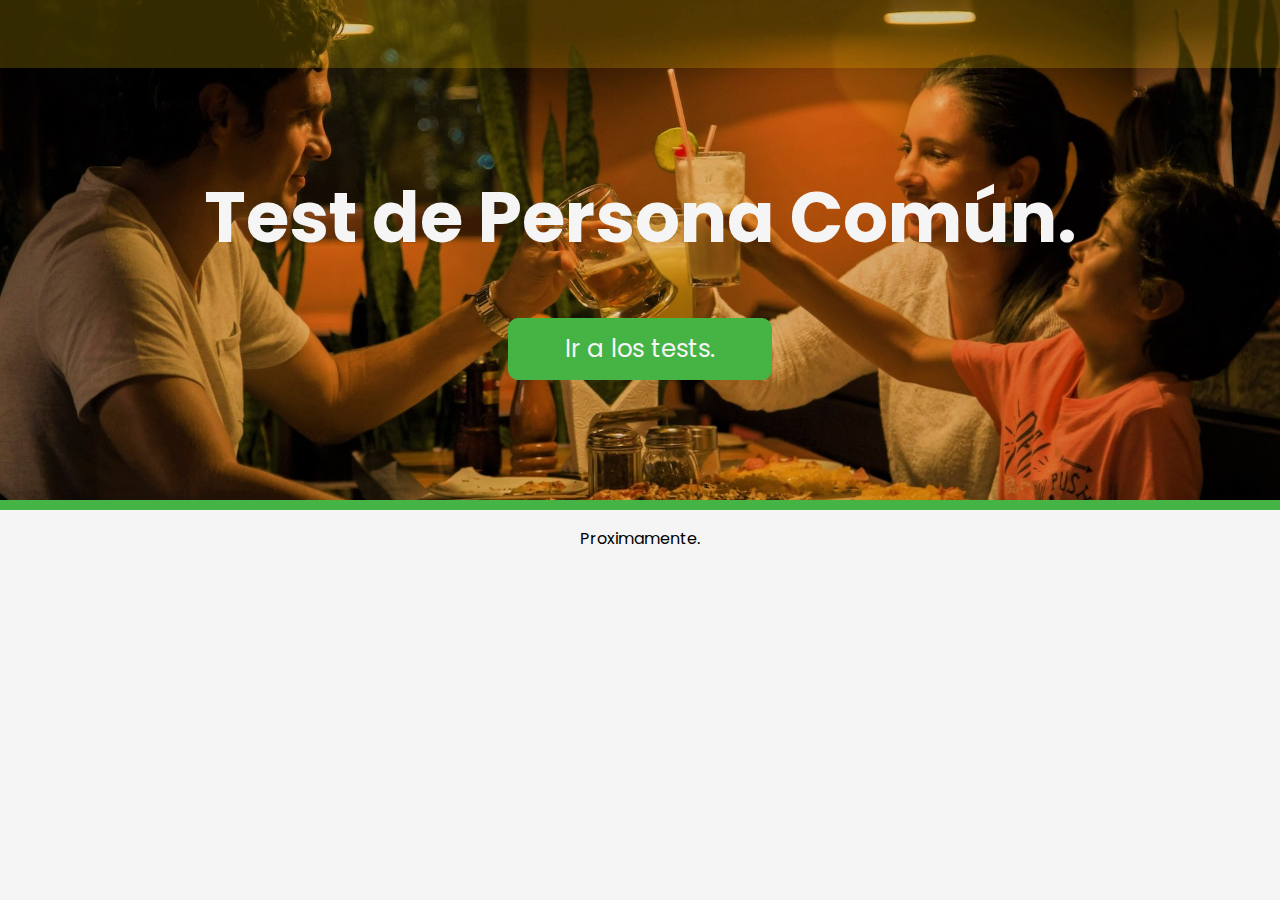
==== index.html @ d1b0957f "XD" ====
<!DOCTYPE html>
<html lang="es">
<head>
    <meta charset="UTF-8">
    <meta name="viewport" content="width=device-width, initial-scale=1.0">
    <link rel="stylesheet" href="css/index.css">
    <title>Persona Común</title>
</head>
<body>
    <div id="cont-landing" style="background-image: url(images/Banner\ 2.jpg);">
        <nav></nav>
        <div id="landing">
            <h1>Test de Persona Común.</h1>
            <a href="test1.html" id="btn-land">Ir a los tests.</a>
        </div>
    </div>

    <div id="todo">

        <p>Proximamente.</p>

    </div>

</body>
</html>
---- css/index.css ----
@import url('https://fonts.googleapis.com/css2?family=Montserrat:ital,wght@0,100;0,200;0,300;0,400;0,500;0,600;0,700;0,800;0,900;1,100;1,200;1,300;1,400;1,500;1,600;1,700;1,800;1,900&family=Poppins:ital,wght@0,100;0,200;0,300;0,400;0,500;0,600;0,700;0,800;0,900;1,100;1,200;1,300;1,400;1,500;1,600;1,700;1,800;1,900&display=swap');

:root{

    --vanilla: whitesmoke;
    --orange: rgb(255, 208, 0);
    --green: rgb(69, 180, 69);

}

body{

    background-color: var(--vanilla);
    margin: 0;
    padding: 0;
    font-family: "Poppins";

}

#cont-landing{

    display: flex;
    flex-direction: column;
    align-items: center;
    height: 500px;
    background-size: cover;
    background-position: center;
    color: var(--vanilla);
    font-size: 2.2em;
    border-bottom: 10px solid var(--green);

}

#landing{

    margin-top: 50px;
    height: 85%;
    display: flex;
    flex-direction: column;
    align-items: center;

}

nav{
    height: 15%;
    width: 100%;
    background-color: rgba(255, 208, 0, 0.2);
}

#btn-land{

    display: flex;
    flex-direction: column;
    align-items: center;
    justify-content: center;
    border-radius: 10px;
    height: 60px;
    width: 30%;
    text-decoration: none;
    border: 1px solid var(--green);
    color: var(--vanilla);
    font-size: 0.7em;
    background-color: var(--green);
    transition: all 0.3s ease-in-out;

}

#btn-land:hover{

    background-color: var(--vanilla);
    color: var(--green);
    transform: scale(105%);

}

#todo{

    display: flex;
    flex-direction: column;
    align-items: center;

}
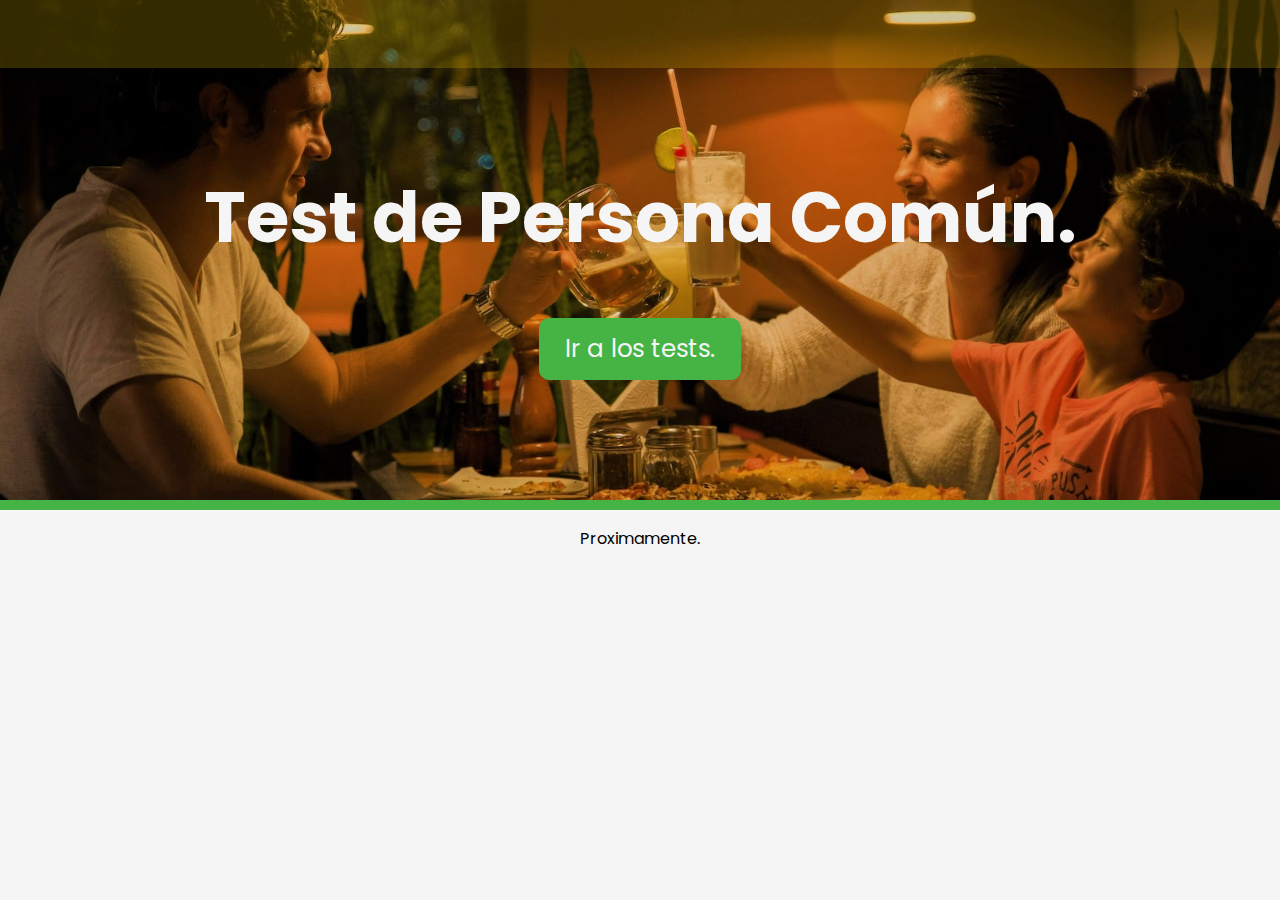
==== commit df8edec4: "XD" ====
--- a/index.html
+++ b/index.html
@@ -11,7 +11,7 @@
         <nav></nav>
         <div id="landing">
             <h1>Test de Persona Común.</h1>
-            <a href="test1.html" id="btn-land">Ir a los tests.</a>
+            <a href="menu.html" id="btn-land">Ir a los tests.</a>
         </div>
     </div>
 
--- a/css/index.css
+++ b/css/index.css
@@ -55,7 +55,7 @@
     justify-content: center;
     border-radius: 10px;
     height: 60px;
-    width: 30%;
+    width: 200px;
     text-decoration: none;
     border: 1px solid var(--green);
     color: var(--vanilla);
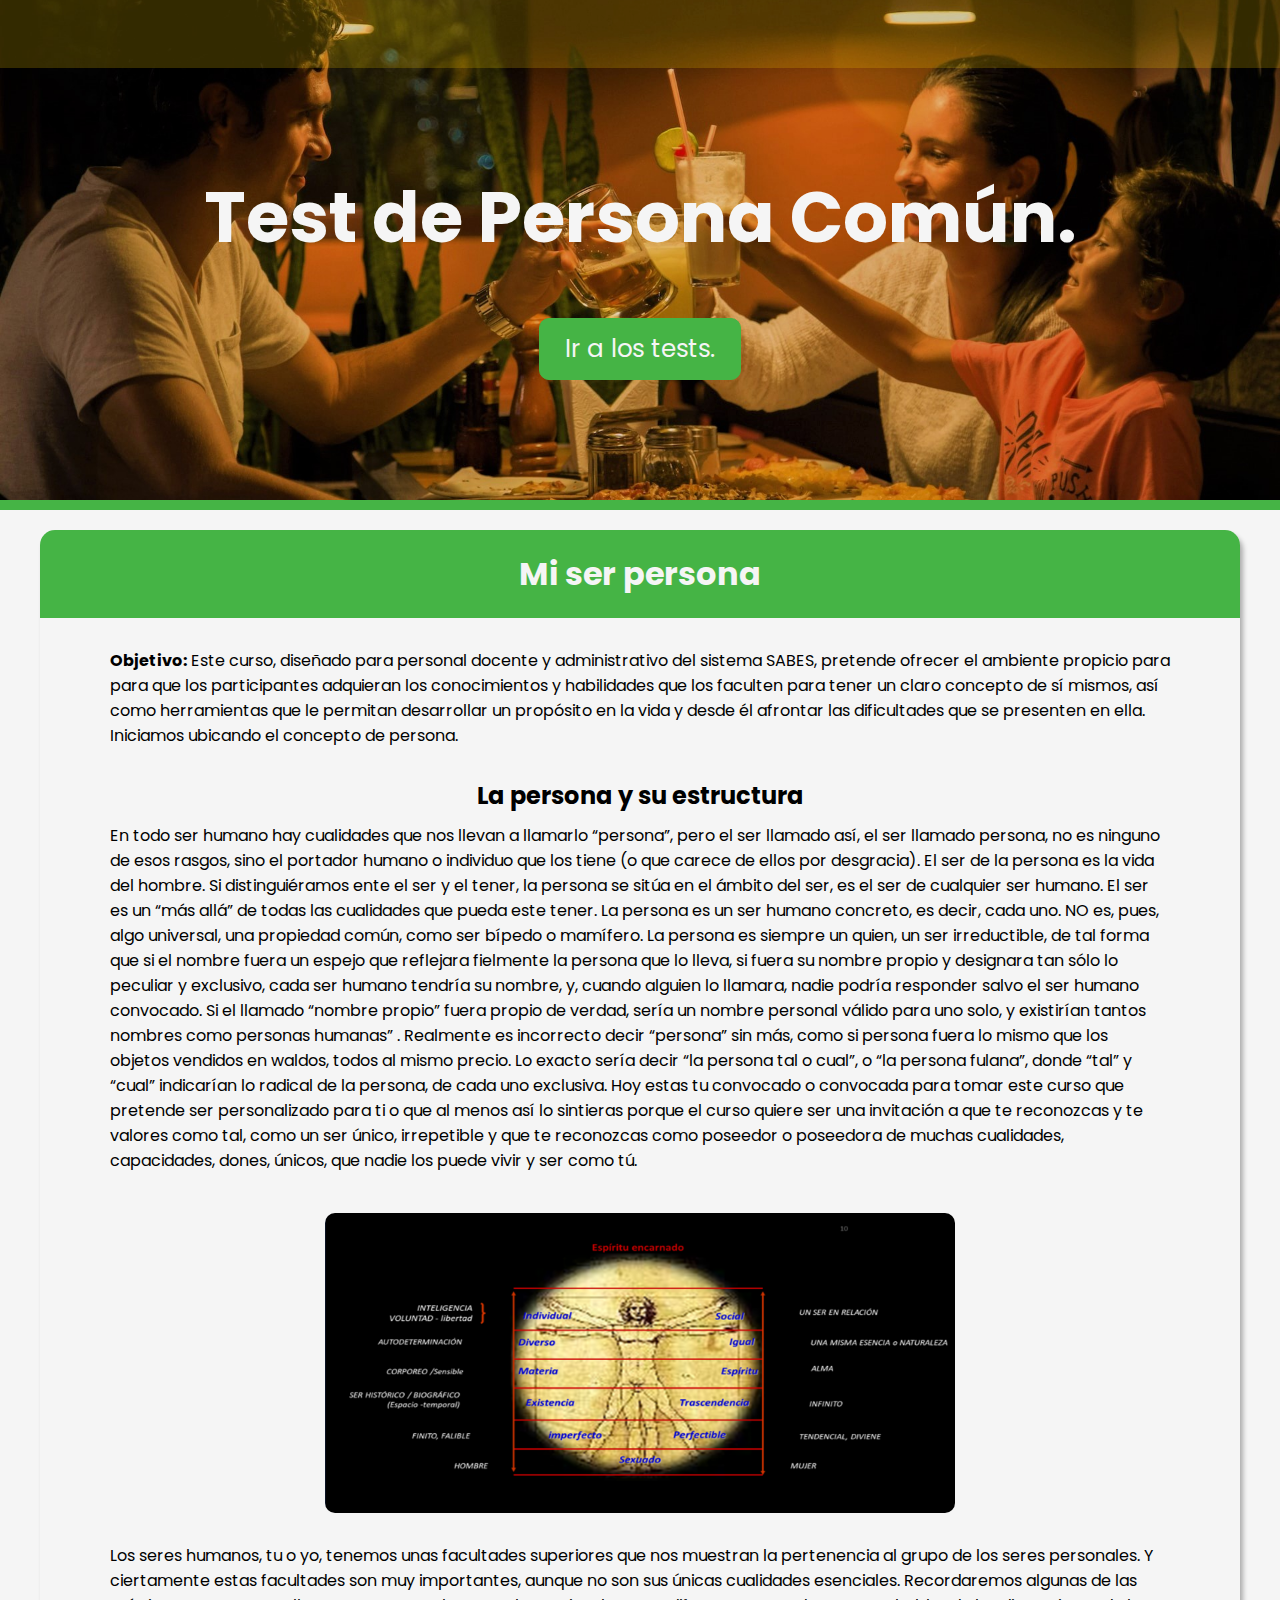
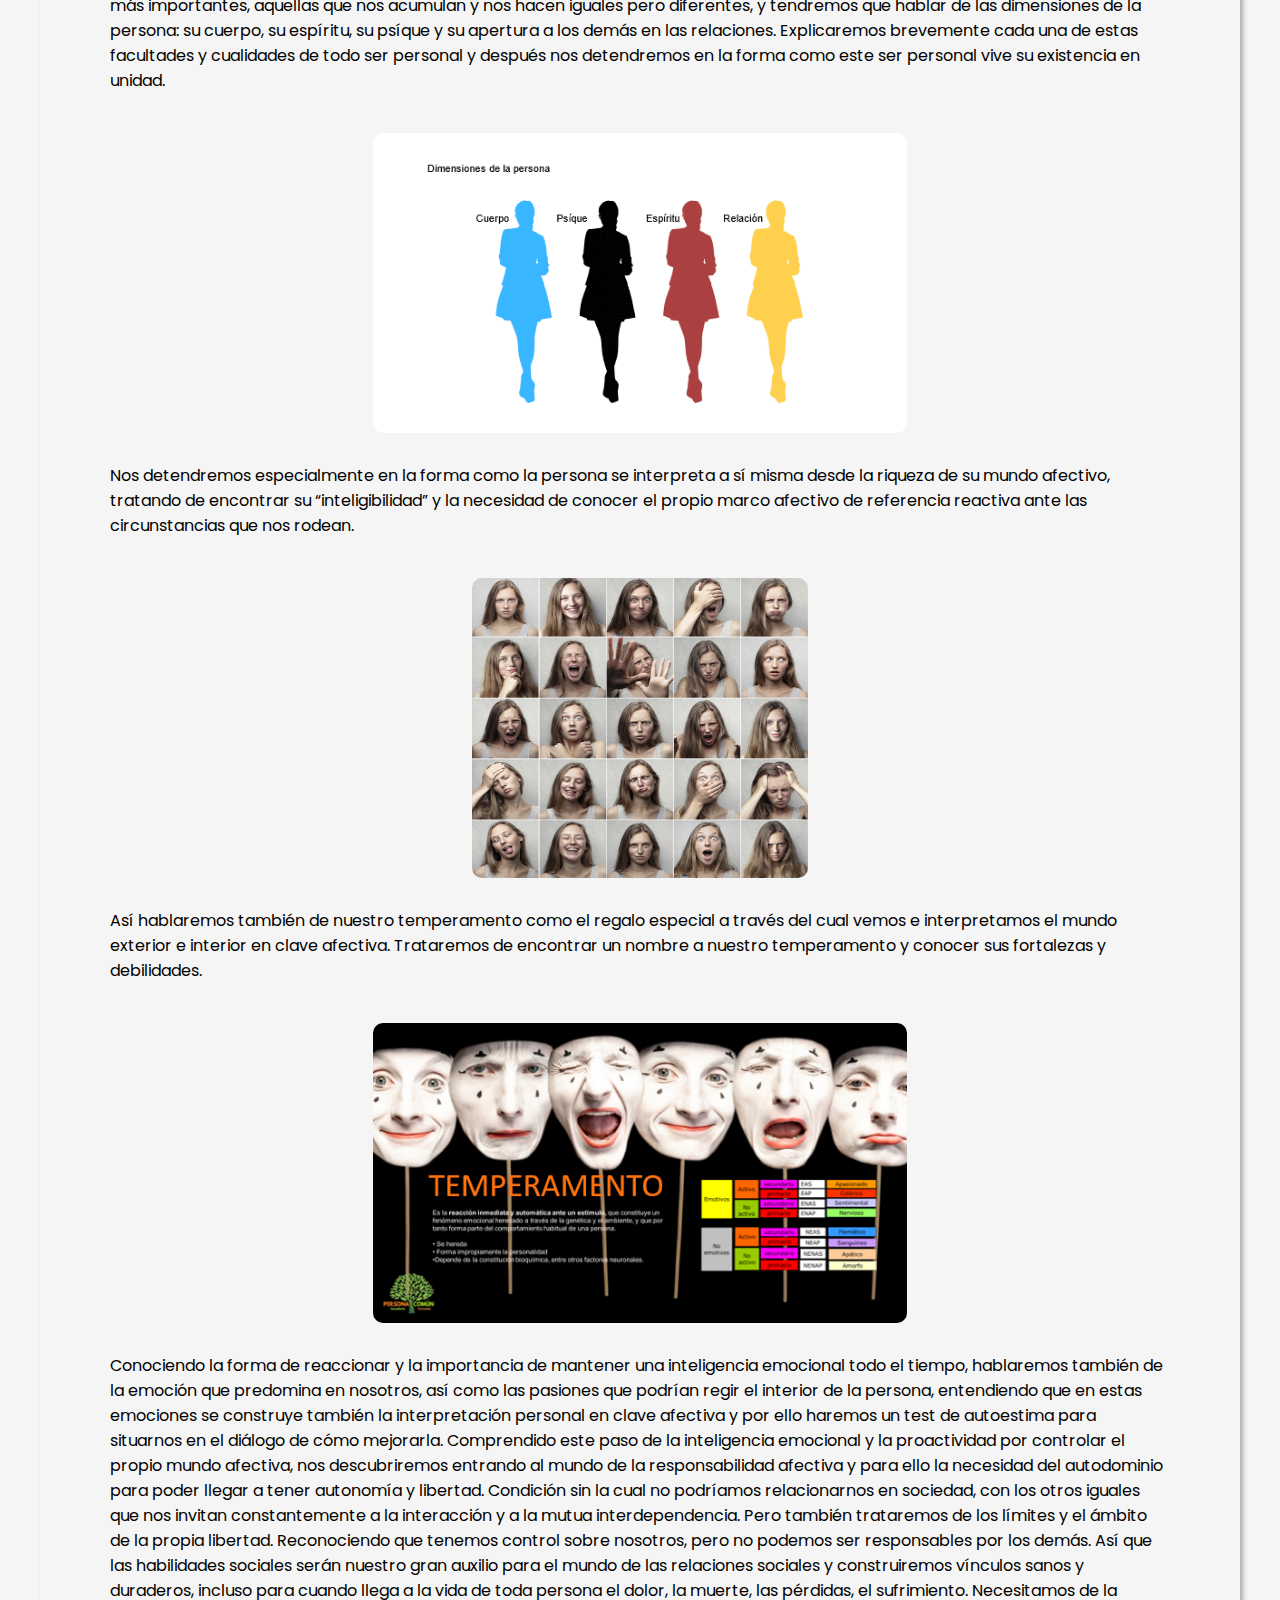
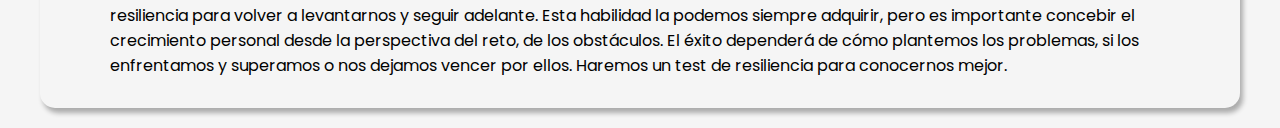
==== commit bbec0177: "XD" ====
--- a/index.html
+++ b/index.html
@@ -11,15 +11,49 @@
         <nav></nav>
         <div id="landing">
             <h1>Test de Persona Común.</h1>
-            <a href="menu.html" id="btn-land">Ir a los tests.</a>
+            <a href="sesion.html" id="btn-land">Ir a los tests.</a>
         </div>
     </div>
 
     <div id="todo">
-
-        <p>Proximamente.</p>
-
+        <div class="container">
+            <h2>
+                Mi ser persona
+            </h2>
+            <p class="text">
+                <strong>Objetivo:</strong> Este curso, diseñado para personal docente y administrativo del sistema SABES, pretende ofrecer el ambiente propicio para para que los participantes adquieran los conocimientos y habilidades que los faculten para tener un claro concepto de sí mismos, así como herramientas que le permitan desarrollar un propósito en la vida y desde él afrontar las dificultades que se presenten en ella.
+                Iniciamos ubicando el concepto de persona.
+            </p>
+            <h3>La persona y su estructura</h3>
+            <p class="text">
+                En todo ser humano hay cualidades que nos llevan a llamarlo “persona”, pero el ser llamado así, el ser llamado persona, no es ninguno de esos rasgos, sino el portador humano o individuo que los tiene (o que carece de ellos por desgracia). El ser de la persona es la vida del hombre.
+                Si distinguiéramos ente el ser y el tener, la persona se sitúa en el ámbito del ser, es el ser de cualquier ser humano. El ser es un “más allá” de todas las cualidades que pueda este tener. 
+                La persona es un ser humano concreto, es decir, cada uno. NO es, pues, algo universal, una propiedad común, como ser bípedo o mamífero. La persona es siempre un quien, un ser irreductible, de tal forma que si el nombre fuera un espejo que reflejara fielmente la persona que lo lleva, si fuera su nombre propio y designara tan sólo lo peculiar y exclusivo, cada ser humano tendría su nombre, y, cuando alguien lo llamara, nadie podría responder salvo el ser humano convocado. Si el llamado “nombre propio” fuera propio de verdad, sería un nombre personal válido para uno solo, y existirían tantos nombres como personas humanas” .
+                Realmente es incorrecto decir “persona” sin más, como si persona fuera lo mismo que los objetos vendidos en waldos, todos al mismo precio. Lo exacto sería decir “la persona tal o cual”, o “la persona fulana”, donde “tal” y “cual” indicarían lo radical de la persona, de cada uno exclusiva.
+                Hoy estas tu convocado o convocada para tomar este curso que pretende ser personalizado para ti o que al menos así lo sintieras porque el curso quiere ser una invitación a que te reconozcas y te valores como tal, como un ser único, irrepetible y que te reconozcas como poseedor o poseedora de muchas cualidades, capacidades, dones, únicos, que nadie los puede vivir y ser como tú.
+            </p>
+            <img src="images/inicio-1.png" class="img">
+            <p class="text">
+                Los seres humanos, tu o yo, tenemos unas facultades superiores que nos muestran la pertenencia al grupo de los seres personales. Y ciertamente estas facultades son muy importantes, aunque no son sus únicas cualidades esenciales. Recordaremos algunas de las más importantes, aquellas que nos acumulan y nos hacen iguales pero diferentes, y tendremos que hablar de las dimensiones de la persona: su cuerpo, su espíritu, su psíque y su apertura a los demás en las relaciones. 
+                Explicaremos brevemente cada una de estas facultades y cualidades de todo ser personal y después nos detendremos en la forma como este ser personal vive su existencia en unidad.
+            </p>
+            <img src="images/inicio-2.png" class="img">
+            <p class="text">
+                Nos detendremos especialmente en la forma como la persona se interpreta a sí misma desde la riqueza de su mundo afectivo, tratando de encontrar su “inteligibilidad” y la necesidad de conocer el propio marco afectivo de referencia reactiva ante las circunstancias que nos rodean. 
+            </p>
+            <img src="images/inicio-3.png" class="img">
+            <p class="text">
+                Así hablaremos también de nuestro temperamento como el regalo especial a través del cual vemos e interpretamos el mundo exterior e interior en clave afectiva. Trataremos de encontrar un nombre a nuestro temperamento y conocer sus fortalezas y debilidades.
+            </p>
+            <img src="images/inicio-4.png" class="img">
+            <p class="text">
+                Conociendo la forma de reaccionar y la importancia de mantener una inteligencia emocional todo el tiempo, hablaremos también de la emoción que predomina en nosotros, así como las pasiones que podrían regir el interior de la persona, entendiendo que en estas emociones se construye también la interpretación personal en clave afectiva y por ello haremos un test de autoestima para situarnos en el diálogo de cómo mejorarla.
+                Comprendido este paso de la inteligencia emocional y la proactividad por controlar el propio mundo afectiva, nos descubriremos entrando al mundo de la responsabilidad afectiva y para ello la necesidad del autodominio para poder llegar a tener autonomía y libertad. Condición sin la cual no podríamos relacionarnos en sociedad, con los otros iguales que nos invitan constantemente a la interacción y a la mutua interdependencia.
+                Pero también trataremos de los límites y el ámbito de la propia libertad. Reconociendo que tenemos control sobre nosotros, pero no podemos ser responsables por los demás. Así que las habilidades sociales serán nuestro gran auxilio para el mundo de las relaciones sociales y construiremos vínculos sanos y duraderos, incluso para cuando llega a la vida de toda persona el dolor, la muerte, las pérdidas, el sufrimiento. 
+                Necesitamos de la resiliencia para volver a levantarnos y seguir adelante. Esta habilidad la podemos siempre adquirir, pero es importante concebir el crecimiento personal desde la perspectiva del reto, de los obstáculos. El éxito dependerá de cómo plantemos los problemas, si los enfrentamos y superamos o nos dejamos vencer por ellos.
+                Haremos un test de resiliencia para conocernos mejor.
+            </p>
+        </div>
     </div>
-
 </body>
 </html>--- a/css/index.css
+++ b/css/index.css
@@ -32,7 +32,7 @@
 }
 
 #landing{
-
+    text-align: center;
     margin-top: 50px;
     height: 85%;
     display: flex;
@@ -79,4 +79,49 @@
     flex-direction: column;
     align-items: center;
 
-}+}
+
+h2 {
+    text-align: center;
+    color: whitesmoke;
+    font-size: 2rem;
+    background-color: var(--green);
+    width: 100%;
+    padding-top: 20px;
+    padding-bottom: 20px;
+    margin: 0;
+    margin-bottom: 30px;
+}
+
+.container {
+    overflow: hidden;
+    display: flex;
+    flex-direction: column;
+    align-items: center;
+    margin-top: 20px;
+    border-radius: 15px;
+    width: 1200px;
+    margin-bottom: 20px;
+    box-shadow: 3px 5px 5px rgba(0, 0, 0, 0.3);
+}
+
+.text {
+    margin: 0;
+    margin-left: 70px;
+    margin-right: 70px;
+    margin-bottom: 30px;
+}
+
+h3 {
+    margin: 0;
+    margin-bottom: 10px;
+    font-size: 1.5rem;
+}
+
+.img {
+    border-radius: 10px;
+    height: 300px;
+    margin-top: 10px;
+    margin-bottom: 30px;
+}
+
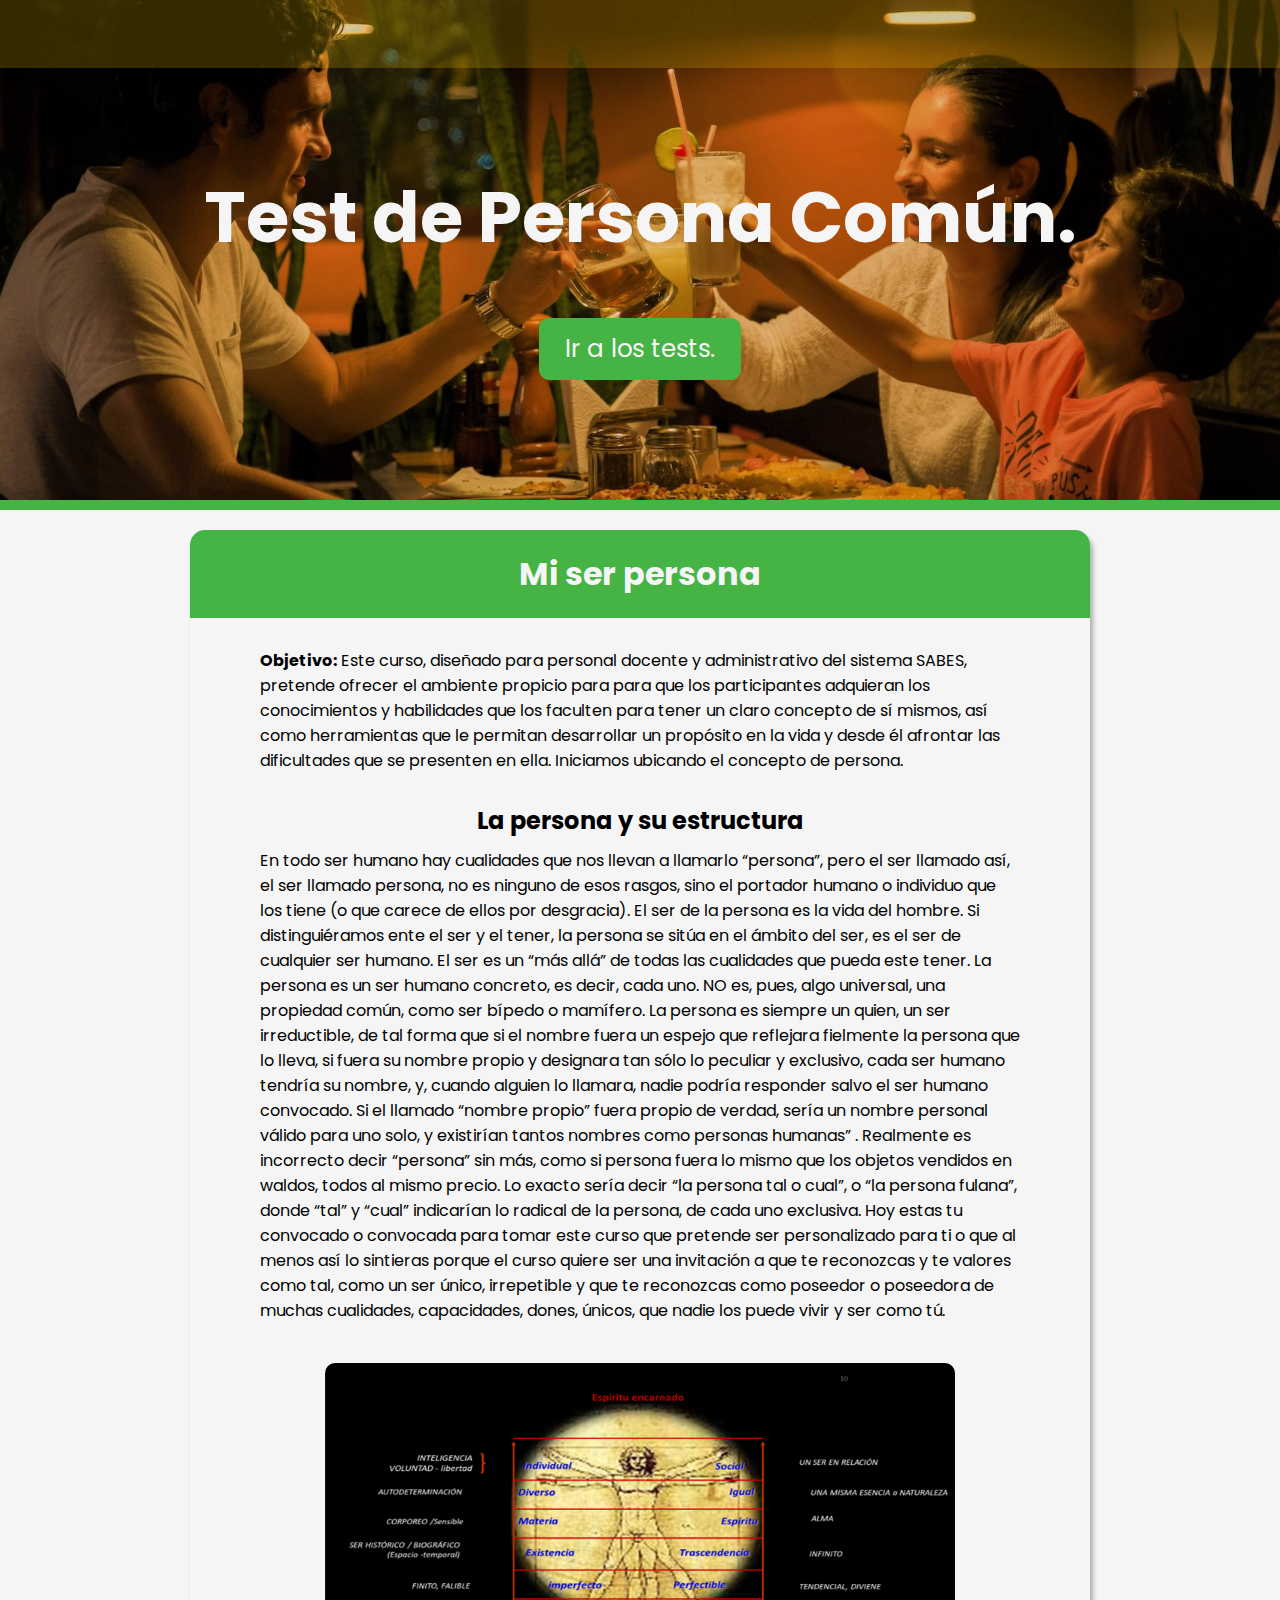
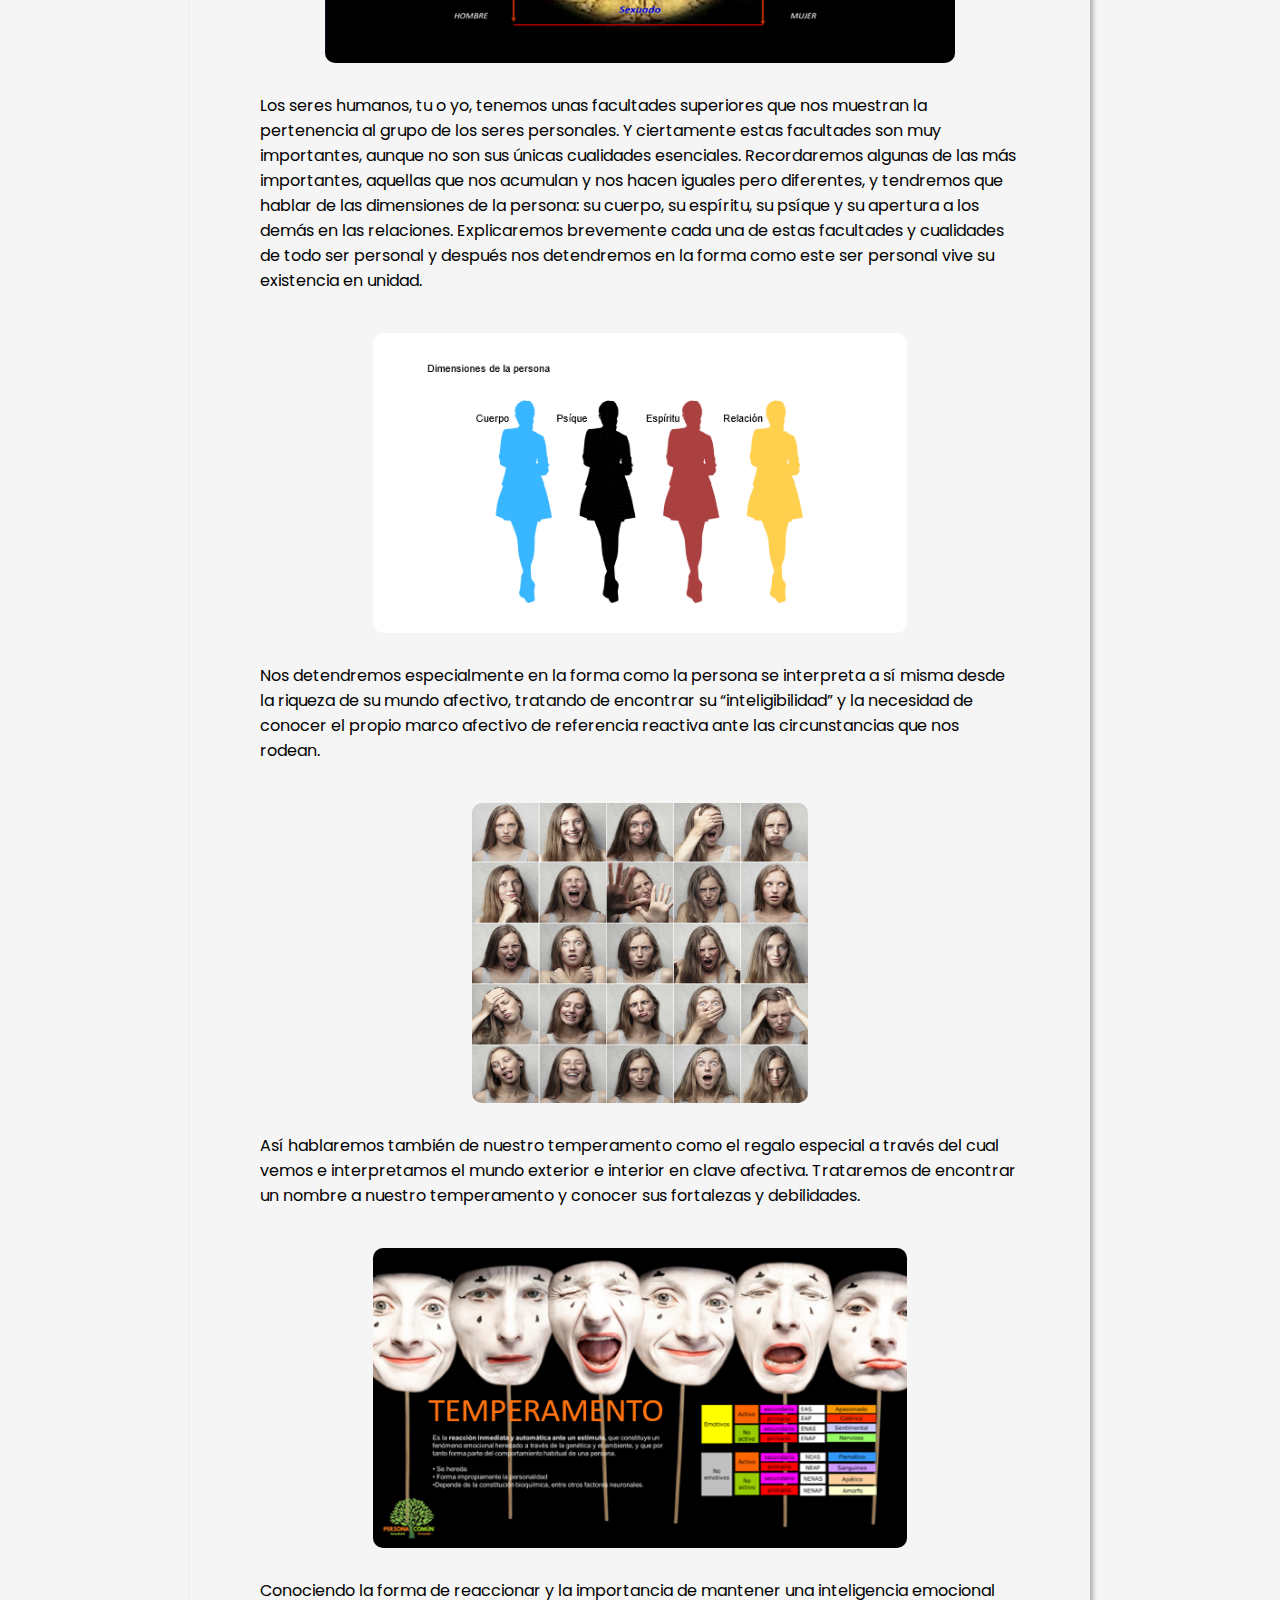
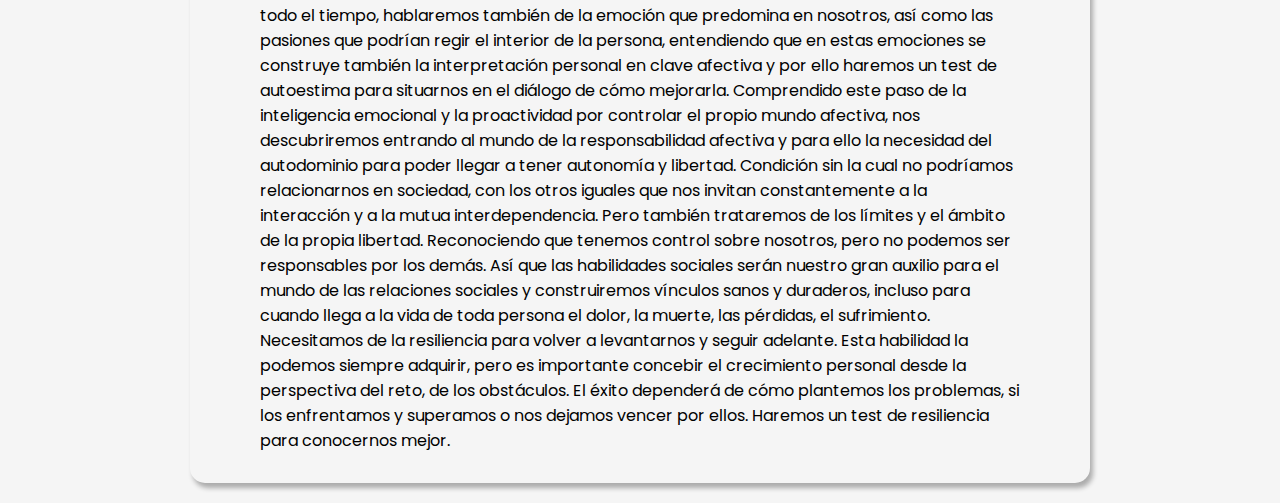
==== commit f6c69dcf: "XD" ====
--- a/index.html
+++ b/index.html
@@ -21,7 +21,7 @@
                 Mi ser persona
             </h2>
             <p class="text">
-                <strong>Objetivo:</strong> Este curso, diseñado para personal docente y administrativo del sistema SABES, pretende ofrecer el ambiente propicio para para que los participantes adquieran los conocimientos y habilidades que los faculten para tener un claro concepto de sí mismos, así como herramientas que le permitan desarrollar un propósito en la vida y desde él afrontar las dificultades que se presenten en ella.
+                <span style="font-weight: bold;">Objetivo:</span> Este curso, diseñado para personal docente y administrativo del sistema SABES, pretende ofrecer el ambiente propicio para para que los participantes adquieran los conocimientos y habilidades que los faculten para tener un claro concepto de sí mismos, así como herramientas que le permitan desarrollar un propósito en la vida y desde él afrontar las dificultades que se presenten en ella.
                 Iniciamos ubicando el concepto de persona.
             </p>
             <h3>La persona y su estructura</h3>
--- a/css/index.css
+++ b/css/index.css
@@ -125,3 +125,31 @@
     margin-bottom: 30px;
 }
 
+@media screen and (max-width: 1280px){
+    .container {
+        width: 900px;
+    }
+}
+
+@media screen and (max-width: 967px){
+    .container {
+        width: 600px;
+    }
+}
+
+@media screen and (max-width: 588px){
+    .container {
+        width: 400px;
+    }
+
+    .text {
+        margin-left: 20px;
+        margin-right: 20px;
+    }
+}
+
+@media screen and (max-width: 420px){
+    .container {
+        width: 350px;
+    }
+}